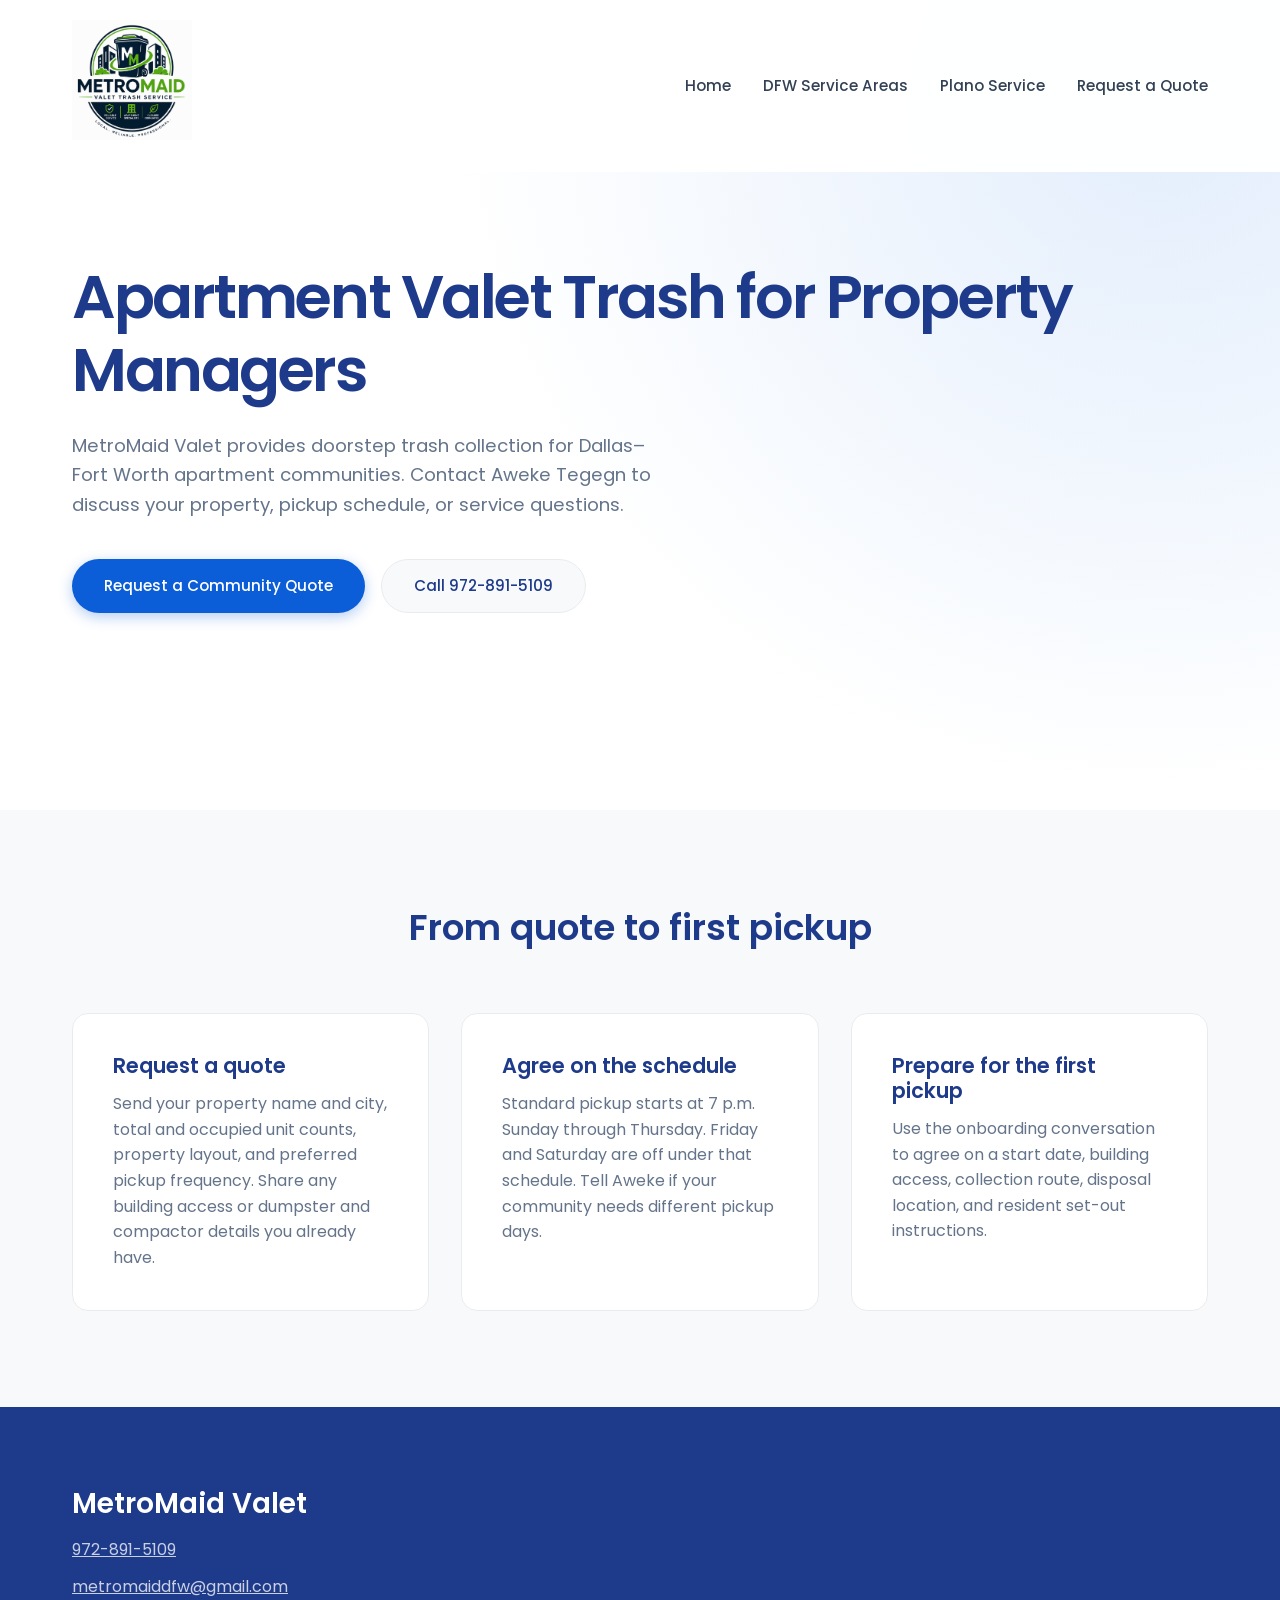
==== for-property-managers.html @ be11184c "Publish Plano and property manager pages with quote attribution" ====
<!doctype html>
<html lang="en">
<head>
  <meta charset="utf-8">
  <meta name="viewport" content="width=device-width, initial-scale=1">
  <title>Valet Trash for Property Managers | MetroMaid Valet</title>
  <meta name="description" content="Request a MetroMaid valet trash quote and plan doorstep pickup for your Dallas–Fort Worth apartment community.">
  <link rel="canonical" href="https://aweke70.github.io/metromaid-website/for-property-managers.html">
  <link rel="stylesheet" href="https://fonts.googleapis.com/css2?family=Poppins:wght@300;400;500;600;700&amp;display=swap">
  <link rel="stylesheet" href="style.css">
</head>
<body>
  <header class="main-header">
    <div class="container nav-container">
      <a class="logo" href="./"><img class="logo-image" src="MetroMaid-Logo.png" alt="MetroMaid Valet"></a>
      <nav class="nav-menu" aria-label="Main navigation">
        <a class="nav-link" href="./">Home</a>
        <a class="nav-link" href="valet-trash-service-dfw.html">DFW Service Areas</a>
        <a class="nav-link" href="valet-trash-plano.html">Plano Service</a>
        <a class="nav-link" href="./#contact">Request a Quote</a>
      </nav>
      <button type="button" class="mobile-nav-toggle" aria-label="Toggle navigation">
        <span class="bar"></span><span class="bar"></span><span class="bar"></span>
      </button>
    </div>
  </header>
  <main>
    <section class="hero-section">
      <div class="container">
        <div class="hero-content">
          <h1>Apartment Valet Trash for Property Managers</h1>
          <p>MetroMaid Valet provides doorstep trash collection for Dallas–Fort Worth apartment communities. Contact Aweke Tegegn to discuss your property, pickup schedule, or service questions.</p>
          <div class="hero-actions">
            <a class="btn btn-primary" href="./#contact">Request a Community Quote</a>
            <a class="btn btn-secondary" href="tel:+19728915109">Call 972-891-5109</a>
          </div>
        </div>
      </div>
    </section>
    <section class="services-section">
      <div class="container">
        <div class="section-header"><h2>From quote to first pickup</h2></div>
        <div class="services-grid">
        <article class="service-card">
          <h3>Request a quote</h3>
          <p>Send your property name and city, total and occupied unit counts, property layout, and preferred pickup frequency. Share any building access or dumpster and compactor details you already have.</p>
        </article>
        <article class="service-card">
          <h3>Agree on the schedule</h3>
          <p>Standard pickup starts at 7 p.m. Sunday through Thursday. Friday and Saturday are off under that schedule. Tell Aweke if your community needs different pickup days.</p>
        </article>
        <article class="service-card">
          <h3>Prepare for the first pickup</h3>
          <p>Use the onboarding conversation to agree on a start date, building access, collection route, disposal location, and resident set-out instructions.</p>
        </article>
        </div>
      </div>
    </section>
  </main>
  <footer class="main-footer">
    <div class="container footer-grid">
      <div class="footer-brand">
        <h3>MetroMaid Valet</h3>
        <p><a href="tel:+19728915109">972-891-5109</a></p>
        <p><a href="mailto:metromaiddfw@gmail.com">metromaiddfw@gmail.com</a></p>
      </div>
    </div>
  </footer>
  <script src="script.js" defer></script>
</body>
</html>
---- style.css ----
/* ==========================================================================
   Base Styles & Reset
   ========================================================================== */
:root {
    --primary: #0B5ED7;
    --primary-dark: #0849A6;
    --dark-blue: #1E3A8A;
    --green: #22C55E;
    --gold: #FBBF24;
    --white: #FFFFFF;
    --light-gray: #F8F9FA;
    --soft-blue: #EEF6FF;
    --border-gray: #E9ECEF;
    --text-main: #334155;
    --text-muted: #64748B;
    --font-family: 'Poppins', sans-serif;
    --transition: all 0.3s cubic-bezier(0.25, 0.8, 0.25, 1);
    --shadow: 0 4px 6px -1px rgba(0, 0, 0, 0.05), 0 2px 4px -1px rgba(0, 0, 0, 0.03);
    --shadow-md: 0 12px 25px rgba(30, 58, 138, 0.12);
    --shadow-lg: 0 20px 45px rgba(30, 58, 138, 0.18);
}

* {
    margin: 0;
    padding: 0;
    box-sizing: border-box;
}

html {
    scroll-behavior: smooth;
    font-size: 16px;
    scroll-padding-top: 90px;
}

body {
    font-family: var(--font-family);
    color: var(--text-main);
    background-color: var(--white);
    line-height: 1.6;
    overflow-x: hidden;
}

.container {
    width: 100%;
    max-width: 1200px;
    margin: 0 auto;
    padding: 0 2rem;
}

section {
    padding: 6rem 0;
}

a {
    color: inherit;
}

img, svg {
    max-width: 100%;
}

/* ==========================================================================
   Typography & Reusable Components
   ========================================================================== */
h1, h2, h3, h4 {
    color: var(--dark-blue);
    font-weight: 600;
    line-height: 1.2;
}

p {
    color: var(--text-muted);
}

.section-header {
    text-align: center;
    max-width: 700px;
    margin: 0 auto 4rem auto;
}

.section-header h2 {
    font-size: 2.25rem;
    margin-bottom: 1rem;
    position: relative;
}

.section-header p {
    font-size: 1.1rem;
}

/* Buttons */
.btn {
    display: inline-flex;
    align-items: center;
    justify-content: center;
    gap: 0.5rem;
    padding: 0.85rem 2rem;
    border-radius: 50px;
    font-family: var(--font-family);
    font-size: 0.95rem;
    font-weight: 500;
    text-decoration: none;
    transition: var(--transition);
    cursor: pointer;
    border: none;
}

.btn-primary {
    background-color: var(--primary);
    color: var(--white);
    box-shadow: 0 4px 14px rgba(11, 94, 215, 0.3);
}

.btn-primary:hover {
    background-color: var(--primary-dark);
    transform: translateY(-2px);
    box-shadow: 0 6px 20px rgba(11, 94, 215, 0.4);
}

.btn:focus-visible,
.nav-link:focus-visible,
.social-icons a:focus-visible {
    outline: 3px solid rgba(11, 94, 215, 0.35);
    outline-offset: 3px;
}

.btn-secondary {
    background-color: var(--light-gray);
    color: var(--dark-blue);
    border: 1px solid var(--border-gray);
}

.btn-secondary:hover {
    background-color: var(--border-gray);
    transform: translateY(-2px);
}

.btn-sm {
    padding: 0.5rem 1.25rem;
    font-size: 0.875rem;
}

.btn-full {
    width: 100%;
}

/* Badge */
.badge {
    display: inline-block;
    padding: 0.25rem 1rem;
    background-color: rgba(34, 197, 94, 0.12);
    color: var(--green);
    border-radius: 50px;
    font-size: 0.85rem;
    font-weight: 600;
    margin-bottom: 1rem;
}

/* ==========================================================================
   Header / Sticky Navigation
   ========================================================================== */
.main-header {
    position: fixed;
    top: 0;
    left: 0;
    width: 100%;
    z-index: 1000;
    background-color: rgba(255, 255, 255, 0.95);
    backdrop-filter: blur(10px);
    border-bottom: 1px solid transparent;
    transition: var(--transition);
    padding: 1.25rem 0;
}

.main-header.scrolled {
    padding: 0.85rem 0;
    box-shadow: var(--shadow);
    border-bottom: 1px solid var(--border-gray);
}

.nav-container {
    display: flex;
    align-items: center;
    justify-content: space-between;
}

.logo {
    text-decoration: none;
    font-size: 1.5rem;
    font-weight: 700;
   display: block;
   width: 120px;
   height: auto;
}

.logo-text {
    color: var(--dark-blue);
}

.logo-text .accent {
    color: var(--primary);
}

.nav-menu {
    display: flex;
    gap: 2rem;
}

.nav-link {
    text-decoration: none;
    color: var(--text-main);
    font-weight: 500;
    font-size: 0.95rem;
    transition: var(--transition);
    position: relative;
}

.nav-link:hover, .nav-link.active {
    color: var(--primary);
}

.nav-link::after {
    content: '';
    position: absolute;
    bottom: -4px;
    left: 0;
    width: 0;
    height: 2px;
    background-color: var(--primary);
    transition: var(--transition);
}

.nav-link:hover::after, .nav-link.active::after {
    width: 100%;
}

.mobile-nav-toggle {
    display: none;
    flex-direction: column;
    gap: 6px;
    background: none;
    border: none;
    cursor: pointer;
}

.mobile-nav-toggle .bar {
    width: 25px;
    height: 2px;
    background-color: var(--dark-blue);
    transition: var(--transition);
}

/* ==========================================================================
   Hero Section
   ========================================================================== */
.hero-section {
    background:
        radial-gradient(circle at 90% 10%, rgba(11, 94, 215, 0.08) 0%, rgba(255,255,255,1) 52%),
        linear-gradient(135deg, #ffffff 0%, var(--soft-blue) 100%);
    padding: 10rem 0 6rem 0;
    min-height: 90vh;
    display: flex;
    align-items: center;
}

.hero-container {
    display: grid;
    grid-template-columns: 1.2fr 0.8fr;
    gap: 4rem;
    align-items: center;
}

.hero-content h1 {
    font-size: clamp(2.4rem, 6vw, 3.8rem);
    letter-spacing: -0.04em;
    margin-bottom: 1.5rem;
}

.hero-content p {
    font-size: 1.15rem;
    margin-bottom: 2.5rem;
    max-width: 600px;
}

.hero-actions {
    display: flex;
    gap: 1rem;
}

.hero-image-container {
    position: relative;
    display: flex;
    justify-content: center;
}

.hero-svg {
    width: 100%;
    max-width: 400px;
    filter: drop-shadow(0 20px 30px rgba(30, 58, 138, 0.15));
    animation: float 6s ease-in-out infinite;
}

@keyframes float {
    0%, 100% { transform: translateY(0); }
    50% { transform: translateY(-12px); }
}

/* ==========================================================================
   About & Service Area Section
   ========================================================================== */
.about-section {
    background-color: var(--white);
}

.about-grid {
    display: grid;
    grid-template-columns: repeat(3, 1fr);
    gap: 2.5rem;
    margin-bottom: 4rem;
}

.about-card {
    background-color: var(--white);
    padding: 2.5rem 2rem;
    border-radius: 16px;
    box-shadow: var(--shadow);
    border: 1px solid var(--border-gray);
    transition: var(--transition);
}

.about-card:hover {
    transform: translateY(-5px);
    box-shadow: var(--shadow-md);
}

.about-icon {
    width: 60px;
    height: 60px;
    background-color: rgba(11, 94, 215, 0.08);
    color: var(--primary);
    border-radius: 12px;
    display: flex;
    align-items: center;
    justify-content: center;
    font-size: 1.5rem;
    margin-bottom: 1.5rem;
}

.about-card h3 {
    font-size: 1.25rem;
    margin-bottom: 0.75rem;
}

.service-locations {
    text-align: center;
    background-color: var(--light-gray);
    padding: 2.5rem;
    border-radius: 20px;
    border: 1px solid var(--border-gray);
}

.service-locations h4 {
    margin-bottom: 1.5rem;
    font-size: 1.1rem;
}

.location-tags {
    display: flex;
    flex-wrap: wrap;
    justify-content: center;
    gap: 1rem;
}

.location-tags span {
    background-color: var(--white);
    padding: 0.6rem 1.5rem;
    border-radius: 50px;
    font-weight: 500;
    box-shadow: var(--shadow);
    font-size: 0.95rem;
    color: var(--dark-blue);
    border: 1px solid var(--border-gray);
}

.location-tags i {
    color: var(--green);
    margin-right: 0.25rem;
}

/* ==========================================================================
   Services Section
   ========================================================================== */
.services-section {
    background-color: var(--light-gray);
}

.services-grid {
    display: grid;
    grid-template-columns: repeat(3, 1fr);
    gap: 2rem;
}

.service-card {
    background-color: var(--white);
    padding: 2.5rem;
    border-radius: 16px;
    border: 1px solid var(--border-gray);
    transition: var(--transition);
}

.service-card:hover {
    transform: translateY(-5px);
    box-shadow: var(--shadow-md);
    border-color: rgba(11, 94, 215, 0.3);
}

.service-icon {
    font-size: 2.5rem;
    color: var(--primary);
    margin-bottom: 1.25rem;
}

.service-card h3 {
    font-size: 1.3rem;
    margin-bottom: 0.75rem;
}

/* ==========================================================================
   Pricing Section
   ========================================================================== */
.pricing-section {
    background-color: var(--white);
}

.pricing-grid {
    display: flex;
    justify-content: center;
    gap: 2.5rem;
    max-width: 900px;
    margin: 0 auto;
}

.pricing-card {
    background-color: var(--white);
    border: 1px solid var(--border-gray);
    border-radius: 24px;
    padding: 3rem 2.5rem;
    flex: 1;
    position: relative;
    box-shadow: var(--shadow);
}

.pricing-card.featured {
    border: 2px solid var(--primary);
    box-shadow: var(--shadow-lg);
    transform: scale(1.03);
    background: linear-gradient(180deg, #ffffff 0%, #f8fbff 100%);
}

.popular-badge {
    position: absolute;
    top: -15px;
    left: 50%;
    transform: translateX(-50%);
    background-color: var(--green);
    color: var(--white);
    padding: 0.35rem 1.25rem;
    border-radius: 50px;
    font-size: 0.8rem;
    font-weight: 600;
    text-transform: uppercase;
}

.pricing-card h3 {
    font-size: 1.5rem;
    margin-bottom: 1rem;
}

.price {
    font-size: 2rem;
    font-weight: 700;
    color: var(--primary);
    margin-bottom: 1rem;
}

.price span {
    display: block;
    font-size: 0.95rem;
    color: var(--text-muted);
    font-weight: 500;
    margin-top: 0.25rem;
}

.price-desc {
    font-size: 0.9rem;
    margin-bottom: 2rem;
}

.price-features {
    list-style: none;
    margin-bottom: 2.5rem;
}

.price-features li {
    margin-bottom: 0.85rem;
    font-size: 0.95rem;
    display: flex;
    align-items: center;
    gap: 0.75rem;
}

.price-features i.fa-check {
    color: var(--green);
}

.price-features i.fa-times {
    color: var(--text-muted);
    opacity: 0.4;
}

/* ==========================================================================
   Gallery Section
   ========================================================================== */
.gallery-section {
    background-color: var(--light-gray);
}

.gallery-grid {
    display: grid;
    grid-template-columns: repeat(4, 1fr);
    gap: 1.5rem;
}

.gallery-item {
    border-radius: 12px;
    overflow: hidden;
    background-color: var(--white);
    box-shadow: var(--shadow);
    border: 1px solid var(--border-gray);
}

.gallery-placeholder {
    height: 220px;
    display: flex;
    flex-direction: column;
    align-items: center;
    justify-content: center;
    gap: 1rem;
    color: var(--text-muted);
    background: linear-gradient(135deg, #ffffff 0%, #f1f5f9 100%);
    padding: 1.5rem;
    text-align: center;
}

.gallery-placeholder i {
    font-size: 2.5rem;
    color: var(--primary);
    opacity: 0.7;
}

.gallery-placeholder span {
    font-size: 0.9rem;
    font-weight: 500;
}

/* ==========================================================================
   Testimonials Section
   ========================================================================== */
.testimonials-section {
    background-color: var(--white);
}

.testimonials-grid {
    display: grid;
    grid-template-columns: repeat(2, 1fr);
    gap: 2.5rem;
    max-width: 1000px;
    margin: 0 auto;
}

.testimonial-card {
    background-color: var(--light-gray);
    padding: 2.5rem;
    border-radius: 20px;
    border: 1px solid var(--border-gray);
}

.testimonial-card .stars {
    color: #FBBF24;
    margin-bottom: 1rem;
}

.testimonial-card p {
    font-style: italic;
    font-size: 1.05rem;
    margin-bottom: 1.5rem;
    color: var(--dark-blue);
}

.user-info strong {
    display: block;
    color: var(--text-main);
}

.user-info span {
    font-size: 0.85rem;
    color: var(--text-muted);
}

/* ==========================================================================
   FAQ Section
   ========================================================================== */
.faq-section {
    background-color: var(--light-gray);
}

.faq-accordion {
    max-width: 800px;
    margin: 0 auto;
    display: flex;
    flex-direction: column;
    gap: 1rem;
}

.faq-item {
    background-color: var(--white);
    border-radius: 12px;
    border: 1px solid var(--border-gray);
    overflow: hidden;
    transition: var(--transition);
}

.faq-header {
    padding: 1.5rem;
    display: flex;
    justify-content: space-between;
    align-items: center;
    cursor: pointer;
    user-select: none;
}

.faq-header h3 {
    font-size: 1.1rem;
}

.faq-icon {
    font-size: 1rem;
    color: var(--primary);
    transition: var(--transition);
}

.faq-body {
    max-height: 0;
    overflow: hidden;
    transition: max-height 0.3s ease-out;
    padding: 0 1.5rem;
}

.faq-body p {
    padding-bottom: 1.5rem;
    font-size: 0.95rem;
}

.faq-item.active .faq-icon {
    transform: rotate(45deg);
}

/* ==========================================================================
   Contact & Map Section
   ========================================================================== */
.contact-section {
    background-color: var(--white);
}

.contact-grid {
    display: grid;
    grid-template-columns: 1.1fr 0.9fr;
    gap: 4rem;
    align-items: start;
}

.contact-form-container {
    background-color: var(--light-gray);
    padding: 3rem;
    border-radius: 24px;
    border: 1px solid var(--border-gray);
}

.contact-form {
    display: flex;
    flex-direction: column;
    gap: 1.25rem;
}

.form-group {
    display: flex;
    flex-direction: column;
    gap: 0.5rem;
}

.form-group label {
    font-size: 0.9rem;
    font-weight: 500;
    color: var(--dark-blue);
}

.form-group input, .form-group textarea {
    padding: 0.85rem 1rem;
    border-radius: 8px;
    border: 1px solid var(--border-gray);
    font-family: var(--font-family);
    font-size: 0.95rem;
    outline: none;
    transition: var(--transition);
}

.form-group input:focus, .form-group textarea:focus {
    border-color: var(--primary);
    box-shadow: 0 0 0 3px rgba(11, 94, 215, 0.1);
}

.map-container {
    display: flex;
    flex-direction: column;
    gap: 2rem;
    height: 100%;
}

.contact-info-block {
    background: linear-gradient(135deg, var(--dark-blue), var(--primary));
    color: var(--white);
    padding: 2rem;
    border-radius: 20px;
    box-shadow: var(--shadow-md);
}

.contact-info-block h4 {
    color: var(--white);
    font-size: 1.25rem;
    margin-bottom: 0.75rem;
}

.contact-info-block p {
    color: rgba(255, 255, 255, 0.88);
    margin-bottom: 0.6rem;
}

.contact-info-block i {
    color: var(--gold);
    margin-right: 0.5rem;
}

.map-placeholder {
    background-color: var(--light-gray);
    border: 1px solid var(--border-gray);
    border-radius: 16px;
    flex-grow: 1;
    min-height: 300px;
    display: flex;
    align-items: center;
    justify-content: center;
    position: relative;
    overflow: hidden;
}

.map-graphic {
    display: flex;
    flex-direction: column;
    align-items: center;
    gap: 1rem;
    color: var(--text-muted);
}

.map-graphic i {
    font-size: 3rem;
    color: var(--primary);
}

/* ==========================================================================
   Professional Footer
   ========================================================================== */
.main-footer {
    background-color: var(--dark-blue);
    color: var(--white);
    padding: 5rem 0 0 0;
}

.footer-grid {
    display: grid;
    grid-template-columns: 1.5fr 1fr 1fr;
    gap: 4rem;
    padding-bottom: 4rem;
}

.footer-brand h3 {
    color: var(--white);
    font-size: 1.75rem;
    margin-bottom: 1rem;
}

.footer-brand h3 span {
    color: var(--primary);
}

.footer-brand p {
    color: rgba(255, 255, 255, 0.76);
    margin-bottom: 0.75rem;
    max-width: 360px;
}

.footer-brand strong {
    color: var(--white);
}

.social-icons {
    display: flex;
    gap: 1rem;
}

.social-icons a {
    width: 40px;
    height: 40px;
    background-color: rgba(255, 255, 255, 0.08);
    color: var(--white);
    border-radius: 50%;
    display: flex;
    align-items: center;
    justify-content: center;
    transition: var(--transition);
    text-decoration: none;
}

.social-icons a:hover {
    background-color: var(--primary);
    transform: translateY(-3px);
}

.footer-links h4 {
    color: var(--white);
    font-size: 1.1rem;
    margin-bottom: 1.5rem;
}

.footer-links ul {
    list-style: none;
    display: flex;
    flex-direction: column;
    gap: 0.85rem;
}

.footer-links a {
    color: rgba(255, 255, 255, 0.7);
    text-decoration: none;
    transition: var(--transition);
    font-size: 0.95rem;
}

.footer-links a:hover {
    color: var(--white);
    padding-left: 4px;
}

.footer-bottom {
    border-top: 1px solid rgba(255, 255, 255, 0.1);
    padding: 2rem 0;
}

.footer-bottom-content {
    display: flex;
    justify-content: space-between;
    align-items: center;
    font-size: 0.85rem;
    color: rgba(255, 255, 255, 0.5);
}

/* ==========================================================================
   Responsive / Mobile Media Queries
   ========================================================================== */
@media (max-width: 1024px) {
    html { font-size: 15px; }
    .hero-container { grid-template-columns: 1fr; text-align: center; gap: 2rem; }
    .hero-content p { margin: 0 auto 2.5rem auto; }
    .hero-actions { justify-content: center; }
    .about-grid, .services-grid { grid-template-columns: repeat(2, 1fr); }
    .gallery-grid { grid-template-columns: repeat(2, 1fr); }
    .pricing-grid { flex-direction: column; align-items: center; }
    .pricing-card { width: 100%; max-width: 500px; }
    .pricing-card.featured { transform: scale(1); }
    .contact-grid { grid-template-columns: 1fr; gap: 3rem; }
    .map-placeholder { min-height: 250px; }
}

@media (max-width: 768px) {
    section { padding: 4rem 0; }
    .container { padding: 0 1.25rem; }
    .main-header { padding: 1rem 0; }
    .mobile-nav-toggle { display: flex; }
    .nav-menu {
        position: fixed;
        top: 0;
        right: -100%;
        width: 80%;
        max-width: 300px;
        height: 100vh;
        background-color: var(--white);
        box-shadow: -4px 0 15px rgba(0,0,0,0.1);
        flex-direction: column;
        padding: 6rem 2rem 2rem 2rem;
        transition: 0.4s ease-in-out;
    }
    .nav-menu.active { right: 0; }
    .nav-cta { display: none; }
    .about-grid, .services-grid, .testimonials-grid, .gallery-grid { grid-template-columns: 1fr; }
    .hero-actions { flex-direction: column; align-items: stretch; }
    .hero-content { text-align: center; }
    .contact-form-container { padding: 2rem 1.25rem; }
    .footer-grid { grid-template-columns: 1fr; gap: 2.5rem; }
    .footer-bottom-content { flex-direction: column; gap: 1rem; text-align: center; }
    
    /* Active Burger State */
    .mobile-nav-toggle.active .bar:nth-child(1) { transform: translateY(8px) rotate(45deg); }
    .mobile-nav-toggle.active .bar:nth-child(2) { opacity: 0; }
    .mobile-nav-toggle.active .bar:nth-child(3) { transform: translateY(-8px) rotate(-45deg); }
}

@media (max-width: 480px) {
    .logo { font-size: 1.25rem; }
    .badge { font-size: 0.78rem; }
    .hero-section { padding-top: 8rem; }
    .section-header h2 { font-size: 1.8rem; }
    .pricing-card { padding: 2.25rem 1.5rem; }
    .footer-bottom-content { font-size: 0.78rem; }
}


@media (prefers-reduced-motion: reduce) {
    html { scroll-behavior: auto; }
    *, *::before, *::after {
        animation-duration: 0.01ms !important;
        animation-iteration-count: 1 !important;
        transition-duration: 0.01ms !important;
    }
}
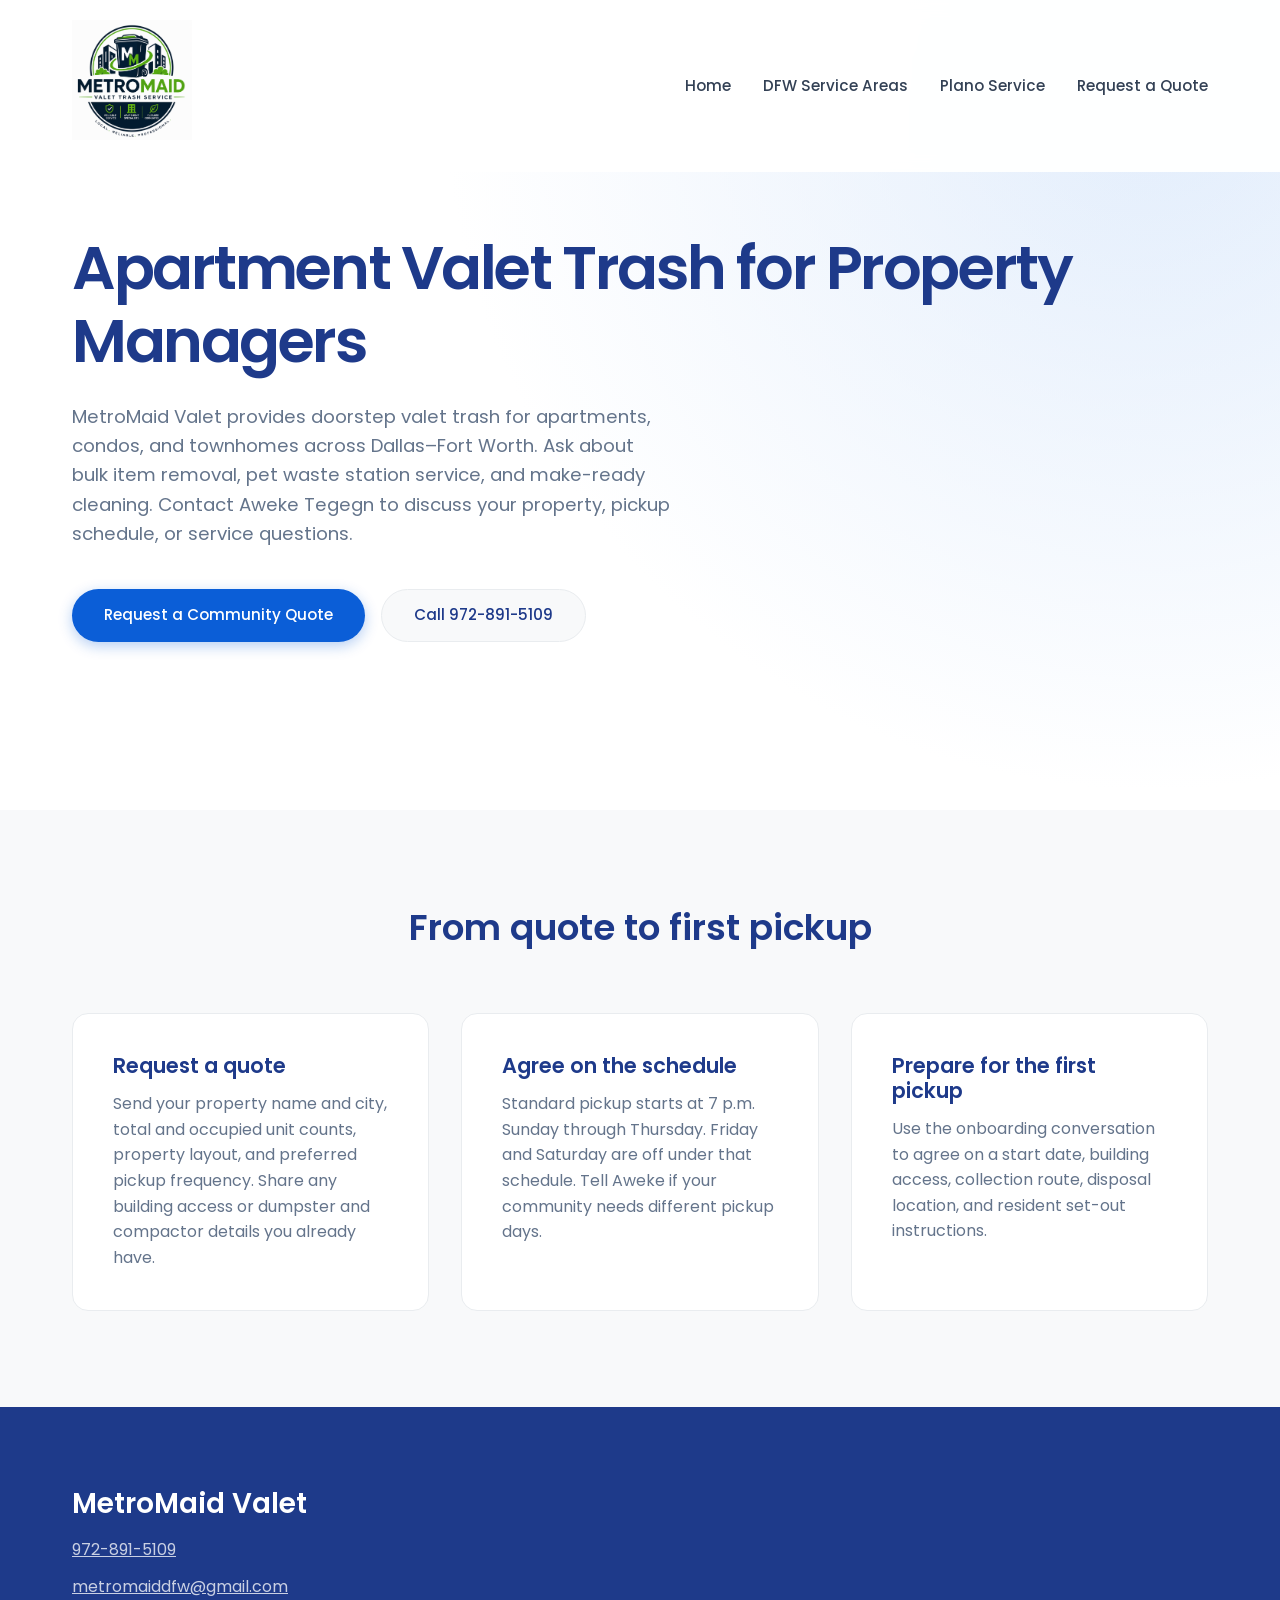
==== commit 177fd9b3: "Align public pages with approved MetroMaid services" ====
--- a/for-property-managers.html
+++ b/for-property-managers.html
@@ -29,7 +29,7 @@
       <div class="container">
         <div class="hero-content">
           <h1>Apartment Valet Trash for Property Managers</h1>
-          <p>MetroMaid Valet provides doorstep trash collection for Dallas–Fort Worth apartment communities. Contact Aweke Tegegn to discuss your property, pickup schedule, or service questions.</p>
+          <p>MetroMaid Valet provides doorstep valet trash for apartments, condos, and townhomes across Dallas–Fort Worth. Ask about bulk item removal, pet waste station service, and make-ready cleaning. Contact Aweke Tegegn to discuss your property, pickup schedule, or service questions.</p>
           <div class="hero-actions">
             <a class="btn btn-primary" href="./#contact">Request a Community Quote</a>
             <a class="btn btn-secondary" href="tel:+19728915109">Call 972-891-5109</a>
